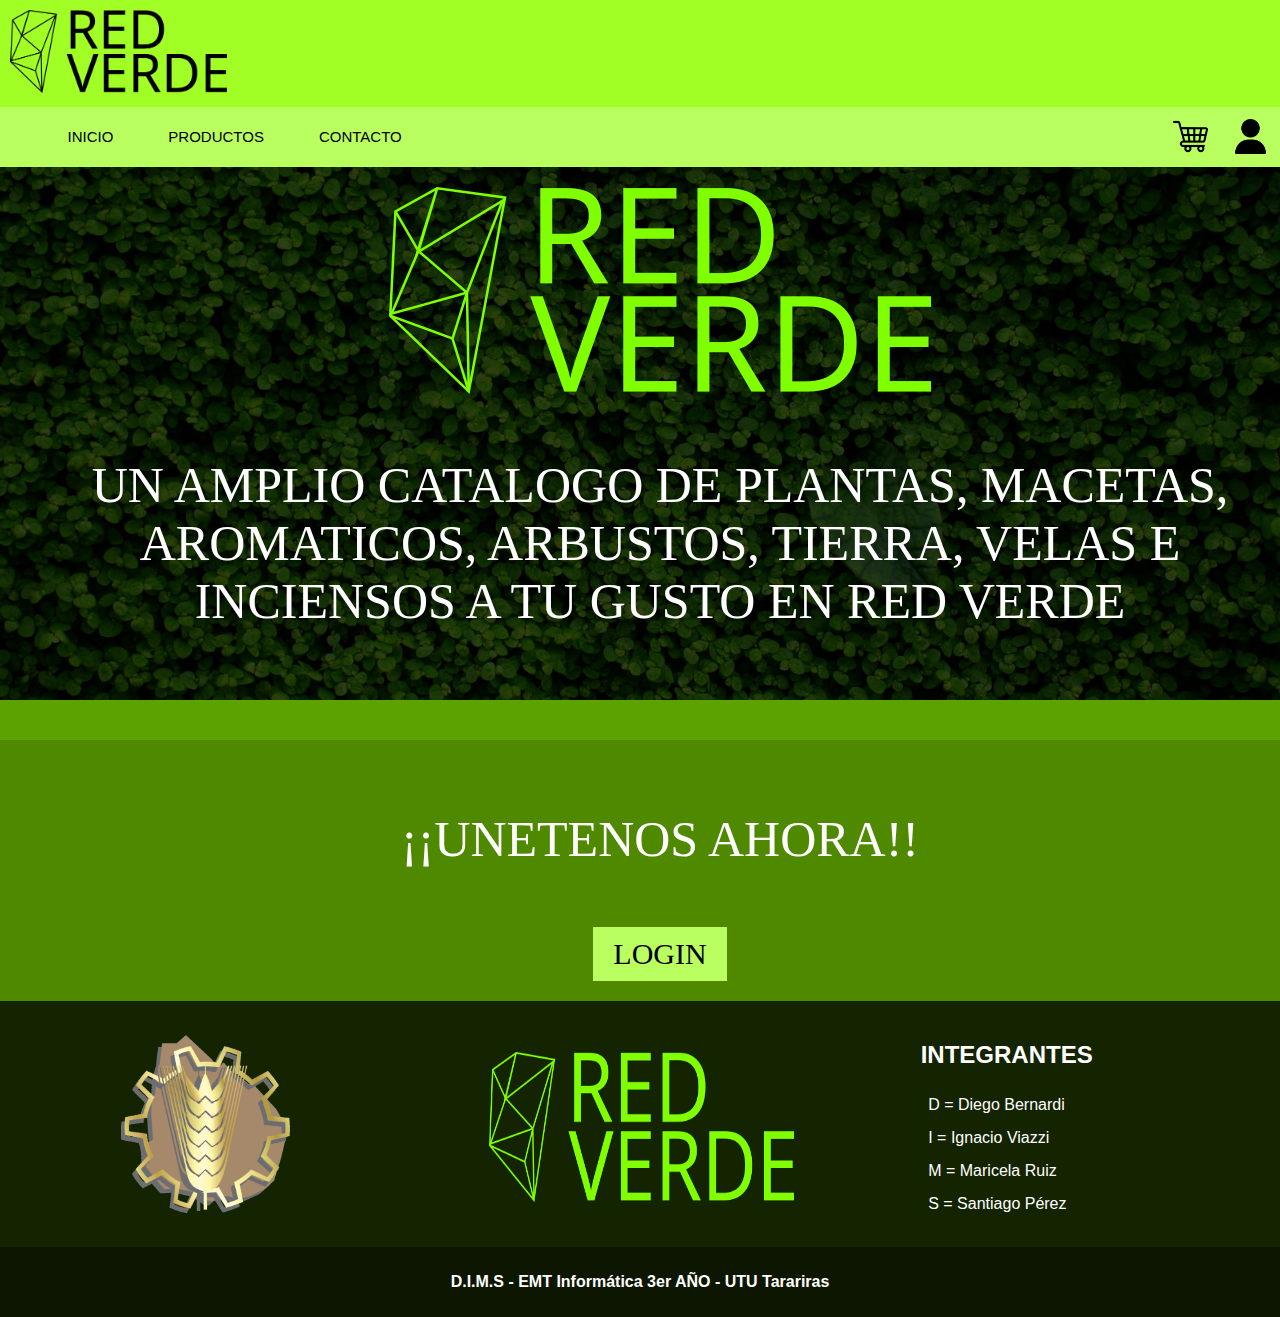
==== FrontEnd/Page/Cliente/PagInicial/index.html @ c006eb96 "." ====
<!DOCTYPE html>
<html lang="en">
<head>
    <meta charset="UTF-8">
    <meta name="viewport" content="width=device-width, initial-scale=1.0">
    <title>Inicio</title>
    <link rel="stylesheet" href="index.css">
    <script src="index.js" defer></script>
</head>

<body>

    <header>
        <div class="cabezeraSuperior">
            <a href="#">
                <a href="../PagInicial/index.html"><img src="../../../assets/Logo/RedVerde.png" alt="Red Verde" class="Logo-Cabeza"></a>
            </a>
        </div>
        <div class="cabezeraInferior">
            <ul class="menuNavegación">
                <li><a href="../PagInicial/index.html">INICIO</a></li>
                <li><a href="../Productos/Productos.html">PRODUCTOS</a></li>
                <li><a href="../Contacto/contacto.html">CONTACTO</a></li>
            </ul>

            <a class="carritoIcono" href="../../Cliente/Carrito/carrito.html" id="carritoUsuario"><img src="../../../assets/Iconos/CarroDeCompras.png"></a>
            <a class="usuarioIcono" href="../../Cliente/Usuario/usuario.html" id="usuario"><img src="../../../assets/Iconos/Usuario.png"></a>
        </div>
    </header>

    <main>
        <div class="cuerpoArriba">
            <img src="../../../assets/Logo/RedVerdeClaro.png" class="imgInicio">
            <p class="MensajeInicio">UN AMPLIO CATALOGO DE PLANTAS, MACETAS, AROMATICOS, ARBUSTOS, TIERRA, VELAS E INCIENSOS A TU GUSTO EN RED VERDE</p>
        </div>

        <div class="cuerpoMedio">

        </div>

        <div class="cuerpoAbajo">
            <p>¡¡UNETENOS AHORA!!</p>
            <a href="../Login/login.html" class="button">LOGIN</a>
        </div>
    </main>

    <footer class="pie-pagina">

        <div class="grupo-1">
            <div class="UTU">
                <img src="../../../assets/Logo/UTU.png" alt="Red Verde" class="Logo-Pie">
            </div>

            <div class="logoPie">
                <img src="../../../assets/Logo/RedVerdeClaro.png" alt="Red Verde" class="Logo-Pie">
            </div>

            <div class="nombreGrupo">
                <h2>INTEGRANTES</h2>
                    <p>D = Diego Bernardi</p>
                    <p>I = Ignacio Viazzi</p>
                    <p>M = Maricela Ruiz</p>
                    <p>S = Santiago Pérez</p>
            </div>
        </div>

        <div class="grupo-2">
            <p>D.I.M.S - EMT Informática 3er AÑO - UTU Tarariras</p>
        </div>
        
    </footer>

</body>
</html>
---- FrontEnd/Page/Cliente/PagInicial/index.css ----
body {
    font-family: sans-serif;
    margin: 0;
    background-color: rgb(13, 22, 0);
}

/*---------------------------------------------------------------------------------------------------------------------------*/

header{
    height: 20%;
    width: 100%;
}

.cabezeraSuperior {
    display: flex;
    min-height: 70px;
    background-color: rgb(161, 255, 37);
    justify-content: left;
    align-items: center;
    padding: 10px;
}

.cabezeraSuperior a{
    margin: 0px;
    padding: 0px;
}

.Logo-Cabeza {
    width: 40%;
}

/*---------------------------------------*/

.cabezeraInferior {
    display: flex;
    background-color: rgb(186, 255, 96);
    height: 60px;
}

.menuNavegación {
    display: flex;
    flex-direction: row;
    width: 100%;
    background: rgb(186, 255, 96);
    list-style: none;
}

.menuNavegación li {
    margin: 0px;
    padding: 5px;
}

.menuNavegación li a {
    text-decoration: none;
    color: black;
    padding: 22.5px;
    font-size: 15px;
}

.menuNavegación li a:hover {
    background: rgb(72, 127, 0);
    color: white;
}

.carritoIcono img{
    width: 35px;
    height: 35px;
    padding: 12.5px;
    transition: background-color 0.3s ease, color 0.3s ease;
}

.carritoIcono img:hover{
    background: rgb(72, 127, 0);
}

.usuarioIcono img{
    width: 35px;
    height: 35px;
    padding: 12.5px;
    transition: background-color 0.3s ease, color 0.3s ease;
}

.usuarioIcono img:hover{
    background: rgb(72, 127, 0);
}

/*---------------------------------------------------------------------------------------------------------------------------*/

main{
    height: 60%;
}

.cuerpoArriba {
    background: url('../../../assets/Fondo/FondoPlantas-Oscuro.jpg') no-repeat center center/cover;
    font-family: Impact;
    font-size: 50px;
    color: white;
}

.cuerpoMedio {
    background-color: rgb(92, 162, 0);
}

.button {
    display: inline-block;
    padding: 10px 20px;
    font-size: 30px;
    color: rgb(0, 0, 0);
    background-color: rgb(186, 255, 96);
    text-decoration: none;
    transition: background-color 0.3s ease;
    text-align: center;
}

.button:hover {
    background-color: rgb(24, 42, 0);
    color: white;
}

.cuerpoAbajo {
    background-color: rgb(78, 137, 0);
    font-family: Impact;
    font-size: 50px;
    color: white;
}

.cuerpoArriba, .cuerpoMedio, .cuerpoAbajo {
    width: 100%;
    max-width: 100%;
    padding: 20px;
    text-align: center;
}

/*---------------------------------------------------------------------------------------------------------------------------*/

.pie-pagina {
    display: flex;
    flex-direction: column;
    width: 100%;
    height: 10%;
    background-color: rgb(20, 35, 0);
}

/*---------------------------------------*/

.grupo-1{
    display: flex;
    flex-direction: row;
    justify-content: center;
    width: 100%;
    height: 75%;
    background-color: rgb(20, 35, 0);
}

/*----------------*/

.UTU{
    padding: 20px;
    display: flex;
    justify-content: center;
    padding-left: 5%;
    width: 25%;
    height: 100%;
}

.UTU img{
    margin: 5%;
    width: 60%;
}

/*----------------*/

.logoPie {
    padding: 20px;
    display: flex;
    justify-content: center;
    padding-top: 4%;
    width: 45%;
}

.logoPie img{
    width: 60%;
    height: 150px;
}

/*----------------*/

.nombreGrupo{
    display: flex;
    flex-direction: column;
    padding: 20px;
    padding-left: 5px;
    width: 30%;
    height: 100%;
    color: rgb(255, 255, 255);
}

.nombreGrupo p{
    margin: 7.5px;
}


/*---------------------------------------*/

.grupo-2{
    display: flex;
    flex-direction: row;
    justify-content: center;
    width: 100%;
    height: 25%;
    background-color: rgb(13, 22, 0);
    color: white;
    font-weight: bold;
}

.grupo-2 p{
    padding: 10px;
}
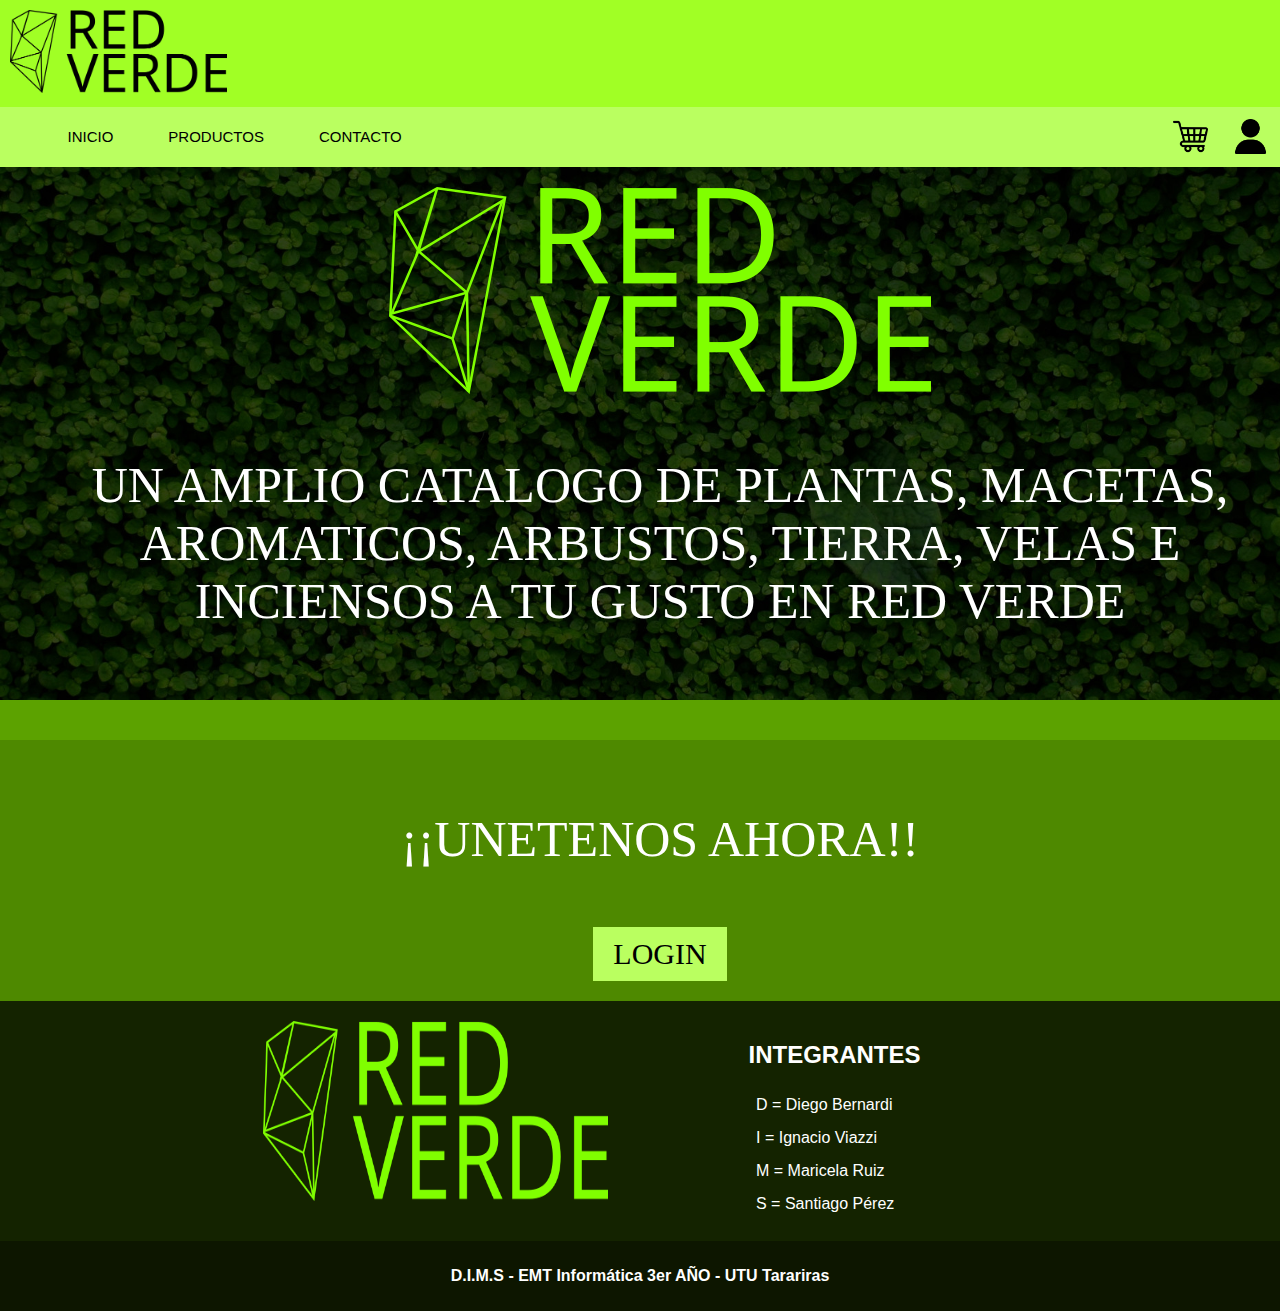
==== commit e3b4ea71: "." ====
--- a/FrontEnd/Page/Cliente/PagInicial/index.html
+++ b/FrontEnd/Page/Cliente/PagInicial/index.html
@@ -47,9 +47,6 @@
     <footer class="pie-pagina">
 
         <div class="grupo-1">
-            <div class="UTU">
-                <img src="../../../assets/Logo/UTU.png" alt="Red Verde" class="Logo-Pie">
-            </div>
 
             <div class="logoPie">
                 <img src="../../../assets/Logo/RedVerdeClaro.png" alt="Red Verde" class="Logo-Pie">
--- a/FrontEnd/Page/Cliente/PagInicial/index.css
+++ b/FrontEnd/Page/Cliente/PagInicial/index.css
@@ -154,33 +154,16 @@
 
 /*----------------*/
 
-.UTU{
-    padding: 20px;
-    display: flex;
-    justify-content: center;
-    padding-left: 5%;
-    width: 25%;
-    height: 100%;
-}
-
-.UTU img{
-    margin: 5%;
-    width: 60%;
-}
-
-/*----------------*/
-
 .logoPie {
     padding: 20px;
     display: flex;
     justify-content: center;
-    padding-top: 4%;
     width: 45%;
 }
 
 .logoPie img{
     width: 60%;
-    height: 150px;
+    height: 90%;
 }
 
 /*----------------*/
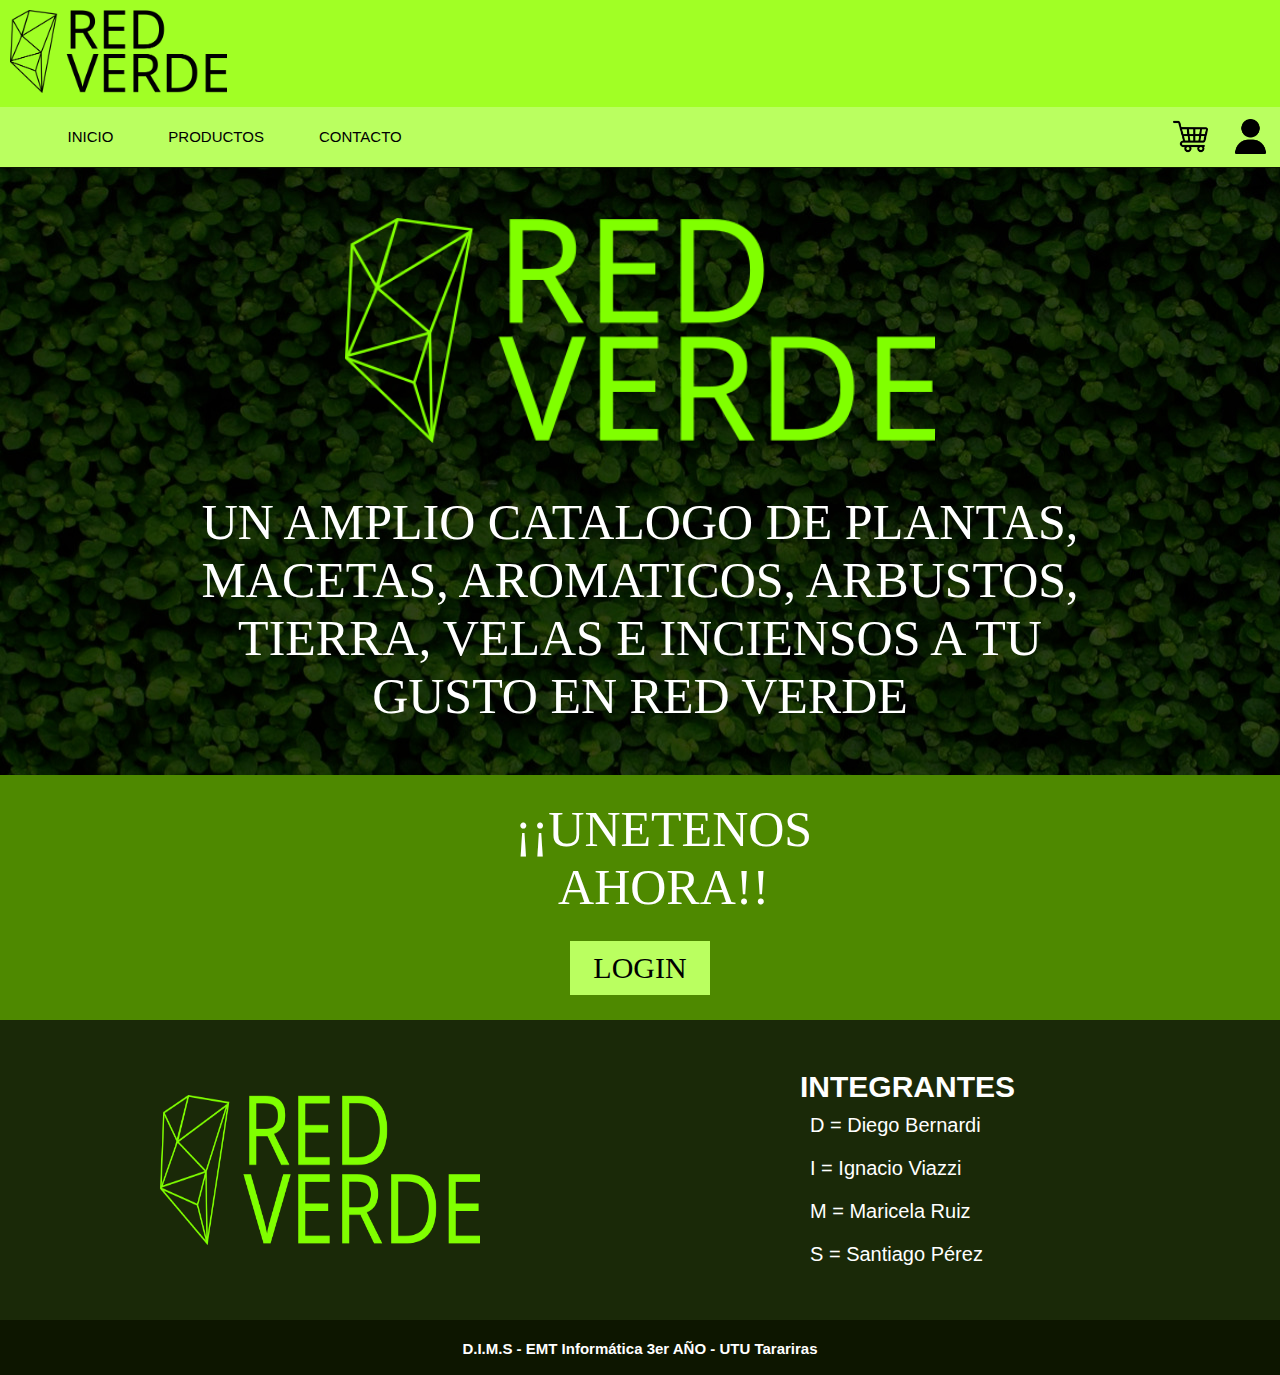
==== commit 6c192062: "." ====
--- a/FrontEnd/Page/Cliente/PagInicial/index.html
+++ b/FrontEnd/Page/Cliente/PagInicial/index.html
@@ -54,10 +54,10 @@
 
             <div class="nombreGrupo">
                 <h2>INTEGRANTES</h2>
-                    <p>D = Diego Bernardi</p>
-                    <p>I = Ignacio Viazzi</p>
-                    <p>M = Maricela Ruiz</p>
-                    <p>S = Santiago Pérez</p>
+                <p>D = Diego Bernardi</p>
+                <p>I = Ignacio Viazzi</p>
+                <p>M = Maricela Ruiz</p>
+                <p>S = Santiago Pérez</p>
             </div>
         </div>
 
--- a/FrontEnd/Page/Cliente/PagInicial/index.css
+++ b/FrontEnd/Page/Cliente/PagInicial/index.css
@@ -7,7 +7,7 @@
 /*---------------------------------------------------------------------------------------------------------------------------*/
 
 header{
-    height: 20%;
+    height: 168px;
     width: 100%;
 }
 
@@ -87,29 +87,81 @@
 /*---------------------------------------------------------------------------------------------------------------------------*/
 
 main{
-    height: 60%;
-}
+    text-align: center;
+    display: flex;
+    flex-direction: column;
+    align-items: center;
+    width: 100%;
+}
+
+/*---------------------------------------*/
 
 .cuerpoArriba {
-    background: url('../../../assets/Fondo/FondoPlantas-Oscuro.jpg') no-repeat center center/cover;
+    display: flex;
+    flex-direction: column;
+    align-items: center;
     font-family: Impact;
     font-size: 50px;
     color: white;
-}
-
-.cuerpoMedio {
+    padding: 50px;
+    background: url('../../../assets/Fondo/FondoPlantas-Oscuro.jpg');
+}
+
+.cuerpoArriba img{
+    width: 50%;
+    margin: 0px;
+    margin-bottom: 50px;
+    padding: 0px;
+}
+
+.cuerpoArriba p{
+    width: 80%;
+    margin: 0px;
+    padding: 0px;
+}
+
+/*---------------------------------------*/
+
+.cuerpoMedio{
+    padding: 0px;
+    width: 100%;
     background-color: rgb(92, 162, 0);
 }
 
+/*---------------------------------------*/
+
+.cuerpoAbajo {
+    display: flex;
+    flex-direction: column;
+    align-items: center;
+    padding: 0px;
+    width: 100%;
+    background-color: rgb(78, 137, 0);
+    font-family: Impact;
+    color: white;
+}
+
+.cuerpoAbajo p{
+    display: flex;
+    text-align: center;
+    font-size: 50px;
+    width: 250px;
+    padding: 0px;
+    margin: 25px;
+}
+
 .button {
-    display: inline-block;
+    display: flex;
+    justify-content: center;
+    width: 100px;
     padding: 10px 20px;
     font-size: 30px;
+    margin: 25px;
+    margin-top: 0px;
     color: rgb(0, 0, 0);
     background-color: rgb(186, 255, 96);
     text-decoration: none;
     transition: background-color 0.3s ease;
-    text-align: center;
 }
 
 .button:hover {
@@ -117,85 +169,83 @@
     color: white;
 }
 
-.cuerpoAbajo {
-    background-color: rgb(78, 137, 0);
-    font-family: Impact;
-    font-size: 50px;
-    color: white;
-}
-
-.cuerpoArriba, .cuerpoMedio, .cuerpoAbajo {
-    width: 100%;
-    max-width: 100%;
+/*---------------------------------------------------------------------------------------------------------------------------*/
+
+.pie-pagina {
+    display: flex;
+    flex-direction: column;
+    width: 100%;
+    height: 355px;
+    background-color: rgb(20, 35, 0);
+}
+
+/*---------------------------------------*/
+
+.grupo-1{
+    display: flex;
+    flex-direction: row;
+    justify-content: center;
+    width: 100%;
+    height: 355px;
+    padding: 0px;
+    margin: 0px;
+    background-color: rgb(26, 41, 8);
+}
+
+/*----------------*/
+
+.logoPie {
+    display: flex;
+    justify-content: center;
+    width: 25%;
+    height: 150px;
+    margin-top: 75px;
+    margin-right: 12.5%;
+}
+
+.logoPie img{
+    width: 100%;
+    height: 100%;
+}
+
+/*----------------*/
+
+.nombreGrupo{
+    display: flex;
+    flex-direction: column;
+    width: 25%;
+    height: 200px;
+    color: white;
+    font-size: 20px;
+    margin-top: 50px;
+    margin-left: 12.5%;
+}
+
+.nombreGrupo p{
+    margin: 10px;
+}
+
+.nombreGrupo h2{
+    margin: 0px;
+}
+
+/*---------------------------------------*/
+
+.grupo-2{
+    display: flex;
+    flex-direction: row;
+    justify-content: center;
+    width: 100%;
+    height: 55px;
+    padding: 0px;
+    margin: 0px;
+    background-color: rgb(13, 22, 0);
+}
+
+.grupo-2 p{
     padding: 20px;
-    text-align: center;
-}
-
-/*---------------------------------------------------------------------------------------------------------------------------*/
-
-.pie-pagina {
-    display: flex;
-    flex-direction: column;
-    width: 100%;
-    height: 10%;
-    background-color: rgb(20, 35, 0);
-}
-
-/*---------------------------------------*/
-
-.grupo-1{
-    display: flex;
-    flex-direction: row;
-    justify-content: center;
-    width: 100%;
-    height: 75%;
-    background-color: rgb(20, 35, 0);
-}
-
-/*----------------*/
-
-.logoPie {
-    padding: 20px;
-    display: flex;
-    justify-content: center;
-    width: 45%;
-}
-
-.logoPie img{
-    width: 60%;
-    height: 90%;
-}
-
-/*----------------*/
-
-.nombreGrupo{
-    display: flex;
-    flex-direction: column;
-    padding: 20px;
-    padding-left: 5px;
-    width: 30%;
-    height: 100%;
-    color: rgb(255, 255, 255);
-}
-
-.nombreGrupo p{
-    margin: 7.5px;
-}
-
-
-/*---------------------------------------*/
-
-.grupo-2{
-    display: flex;
-    flex-direction: row;
-    justify-content: center;
-    width: 100%;
-    height: 25%;
-    background-color: rgb(13, 22, 0);
-    color: white;
+    margin: 0px;
+    font-size: 15px;
     font-weight: bold;
-}
-
-.grupo-2 p{
-    padding: 10px;
+    color: white;
 }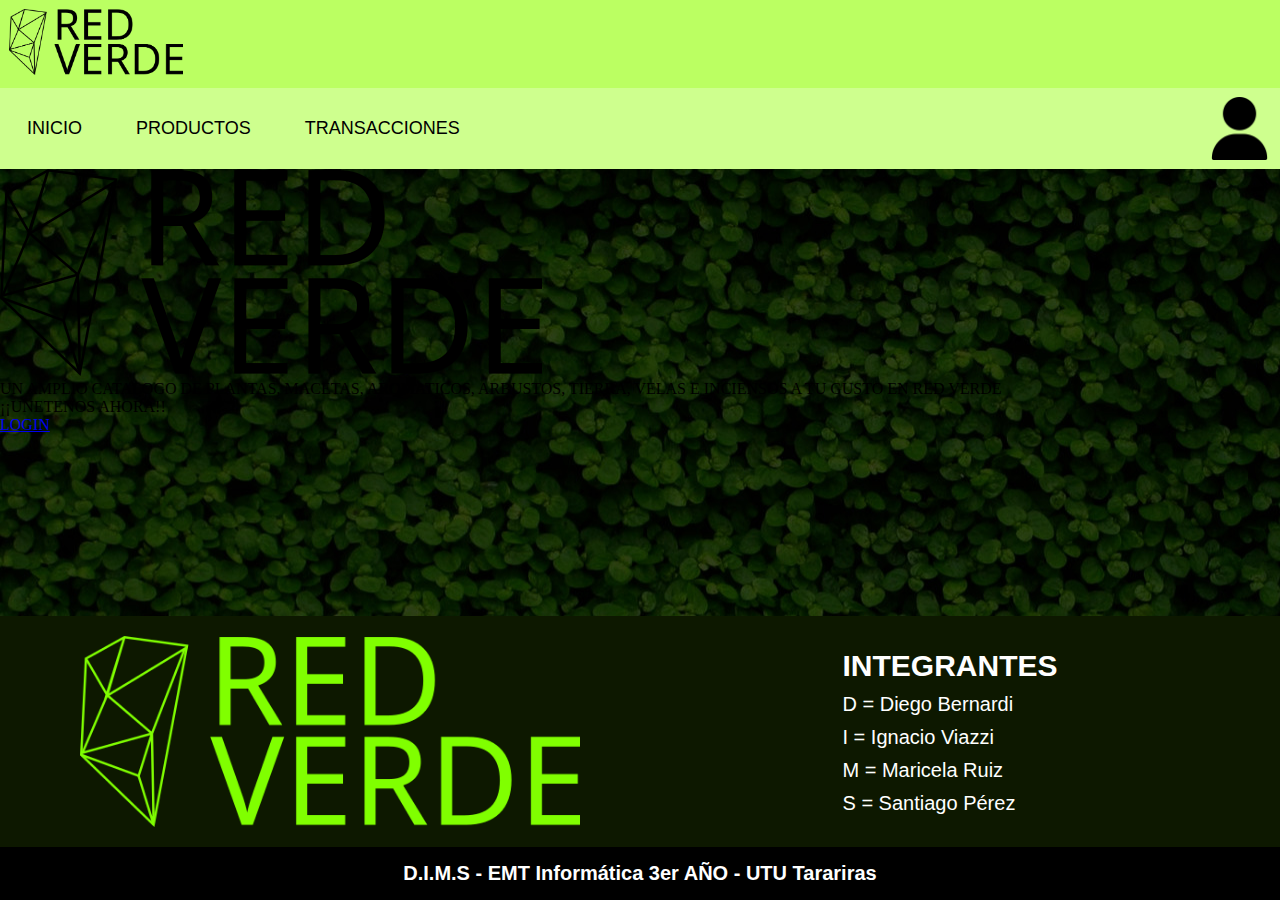
==== commit ea386761: "." ====
--- a/FrontEnd/Page/Cliente/PagInicial/index.html
+++ b/FrontEnd/Page/Cliente/PagInicial/index.html
@@ -8,30 +8,33 @@
     <script src="index.js" defer></script>
 </head>
 
+<!-- llllllllllllllllllllllllllllllllllllllllllllllllllllllllllllllllllllllllllllllllllllllllllllllllllllllllllllllllllllllllllllll -->
+
 <body>
+    <header>
+        <div class="cabezaArriba">
+            <a href="../../ADMIN/Inicio/inicioADMIN.html"><img src="../../../assets/Logo/RedVerde.png" alt="LogoRedVerdeOscuro" class="Logo-Cabeza"></a>
+        </div>
 
-    <header>
-        <div class="cabezeraSuperior">
-            <a href="#">
-                <a href="../PagInicial/index.html"><img src="../../../assets/Logo/RedVerde.png" alt="Red Verde" class="Logo-Cabeza"></a>
-            </a>
-        </div>
-        <div class="cabezeraInferior">
-            <ul class="menuNavegación">
-                <li><a href="../PagInicial/index.html">INICIO</a></li>
+        <nav class="cabezaAbajo">
+            <ul class="menuIzquierda">
+                <li><a href="../Inicio/inicioADMIN.html">INICIO</a></li>
                 <li><a href="../Productos/Productos.html">PRODUCTOS</a></li>
-                <li><a href="../Contacto/contacto.html">CONTACTO</a></li>
+                <li><a href="../Transacciones/transacciones.html">TRANSACCIONES</a></li>
             </ul>
 
-            <a class="carritoIcono" href="../../Cliente/Carrito/carrito.html" id="carritoUsuario"><img src="../../../assets/Iconos/CarroDeCompras.png"></a>
-            <a class="usuarioIcono" href="../../Cliente/Usuario/usuario.html" id="usuario"><img src="../../../assets/Iconos/Usuario.png"></a>
-        </div>
+            <ul class="menuDerecha">
+                <li><a href="../../Cliente/Login/login.html"><img src="../../../assets/Iconos/Usuario.png"></a></li>
+            </ul>
+        </nav>
     </header>
+
+    <!-- llllllllllllllllllllllllllllllllllllllllllllllllllllllllllllllllllllllllllllllllllllllllllllllllllllllllllllllllllllllllll -->
 
     <main>
         <div class="cuerpoArriba">
-            <img src="../../../assets/Logo/RedVerdeClaro.png" class="imgInicio">
-            <p class="MensajeInicio">UN AMPLIO CATALOGO DE PLANTAS, MACETAS, AROMATICOS, ARBUSTOS, TIERRA, VELAS E INCIENSOS A TU GUSTO EN RED VERDE</p>
+            <img src="../../../assets/Logo/RedVerde.png" alt="LogoRedVerdeOscuro">
+            <p>UN AMPLIO CATALOGO DE PLANTAS, MACETAS, AROMATICOS, ARBUSTOS, TIERRA, VELAS E INCIENSOS A TU GUSTO EN RED VERDE</p>
         </div>
 
         <div class="cuerpoMedio">
@@ -44,28 +47,28 @@
         </div>
     </main>
 
-    <footer class="pie-pagina">
+    <!-- llllllllllllllllllllllllllllllllllllllllllllllllllllllllllllllllllllllllllllllllllllllllllllllllllllllllllllllllllllllllll -->
 
-        <div class="grupo-1">
-
-            <div class="logoPie">
-                <img src="../../../assets/Logo/RedVerdeClaro.png" alt="Red Verde" class="Logo-Pie">
+    <footer>
+        <div class="pieArriba">
+            <div class="pieArribaIzquierda">
+                <img src="../../../assets/Logo/RedVerdeClaro.png" alt="LogoRedVerdeClaro">
             </div>
-
-            <div class="nombreGrupo">
-                <h2>INTEGRANTES</h2>
-                <p>D = Diego Bernardi</p>
-                <p>I = Ignacio Viazzi</p>
-                <p>M = Maricela Ruiz</p>
-                <p>S = Santiago Pérez</p>
+            
+            <div class="pieArribaDerecha">
+                <div class="grupo">
+                    <h2>INTEGRANTES</h2>
+                    <p>D = Diego Bernardi</p>
+                    <p>I = Ignacio Viazzi</p>
+                    <p>M = Maricela Ruiz</p>
+                    <p>S = Santiago Pérez</p>
+                </div>
             </div>
         </div>
 
-        <div class="grupo-2">
+        <div class="pieAbajo">
             <p>D.I.M.S - EMT Informática 3er AÑO - UTU Tarariras</p>
         </div>
-        
     </footer>
-
 </body>
 </html>--- a/FrontEnd/Page/Cliente/PagInicial/index.css
+++ b/FrontEnd/Page/Cliente/PagInicial/index.css
@@ -1,251 +1,298 @@
 body {
-    font-family: sans-serif;
+    display: flex;
+    flex-direction: column;
+    height: 100vh;
+    width: 100%;
+}
+
+* {
+    box-sizing: border-box;
     margin: 0;
-    background-color: rgb(13, 22, 0);
-}
-
-/*---------------------------------------------------------------------------------------------------------------------------*/
+    padding: 0;
+}
+
+/*==============================CABEZA==============================*/
 
 header{
-    height: 168px;
-    width: 100%;
-}
-
-.cabezeraSuperior {
-    display: flex;
-    min-height: 70px;
-    background-color: rgb(161, 255, 37);
-    justify-content: left;
-    align-items: center;
-    padding: 10px;
-}
-
-.cabezeraSuperior a{
-    margin: 0px;
-    padding: 0px;
-}
-
-.Logo-Cabeza {
-    width: 40%;
-}
-
-/*---------------------------------------*/
-
-.cabezeraInferior {
-    display: flex;
-    background-color: rgb(186, 255, 96);
-    height: 60px;
-}
-
-.menuNavegación {
+    display: flex;
+    flex-direction: column;
+}
+
+/*----------------------------------------------*/
+
+.cabezaArriba{
+    background-color: rgb(187, 255, 98);
+}
+
+.cabezaArriba img{
+    width: 100%;
+}
+
+.cabezaArriba a {
+    display: block;
+    width: fit-content;
+    height: fit-content;
+    width: 15%;
+    padding: 1vh;
+}
+
+/*----------------------------------------------*/
+
+.cabezaAbajo{
     display: flex;
     flex-direction: row;
-    width: 100%;
-    background: rgb(186, 255, 96);
+    background-color: rgb(206, 255, 142);
+    justify-content: space-between;
+}
+
+/*>>>>>>>>>>>>>>>>>>>>*/
+
+.menuIzquierda{
+    display: flex;
     list-style: none;
-}
-
-.menuNavegación li {
-    margin: 0px;
-    padding: 5px;
-}
-
-.menuNavegación li a {
+    margin: 0px;
+    padding: 0px;
+}
+
+li a {
+    display: flex;
+    align-items: center;
+    justify-content: center;
+    padding: 3vh;
+    height: 100%;
+    width: 100%;
+    margin: 0px;
+    color: black;
+    font-size: 2vh;
+    font-family: Arial;
     text-decoration: none;
-    color: black;
-    padding: 22.5px;
-    font-size: 15px;
-}
-
-.menuNavegación li a:hover {
-    background: rgb(72, 127, 0);
+}
+
+li a:hover {
+    background-color: rgb(95, 118, 66);
     color: white;
 }
 
-.carritoIcono img{
-    width: 35px;
-    height: 35px;
-    padding: 12.5px;
-    transition: background-color 0.3s ease, color 0.3s ease;
-}
-
-.carritoIcono img:hover{
-    background: rgb(72, 127, 0);
-}
-
-.usuarioIcono img{
-    width: 35px;
-    height: 35px;
-    padding: 12.5px;
-    transition: background-color 0.3s ease, color 0.3s ease;
-}
-
-.usuarioIcono img:hover{
-    background: rgb(72, 127, 0);
-}
-
-/*---------------------------------------------------------------------------------------------------------------------------*/
+/*>>>>>>>>>>>>>>>>>>>>*/
+
+.menuDerecha{
+    display: flex;
+    align-items: center;
+    justify-content: center;
+    list-style: none;
+    margin: 0px;
+    padding: 0px;
+    height: 100%;
+}
+
+.menuDerecha li {
+    height: 100%;
+    width: 100%;
+    margin: 0px;
+    padding: 0px;
+}
+
+.menuDerecha a {
+    display: flex;
+    align-items: center;
+    justify-content: center;
+    padding: 1vh;
+    margin: 0px;
+    height: 100%;
+    width: 100%;
+}
+
+.menuDerecha img {
+    height: 7vh;
+    width: 7vh;
+    margin: 0;
+    padding: 0;
+}
+
+/*==============================CUERPO==============================*/
 
 main{
+    background: url(../../../assets/Fondo/FondoPlantas-Oscuro.jpg);
+    height: 100%;
+}
+
+.cuerpo{
+    display: flex;
+    background-color: rgba(255, 255, 255, 0.75);
+    flex-direction: column;
+    align-items: center;
+    justify-content: center;
+    justify-items: center;
+    color: rgb(0, 0, 0);
+    padding: 50px;
+    width: 100%;
+    height: 100%;
     text-align: center;
-    display: flex;
-    flex-direction: column;
-    align-items: center;
-    width: 100%;
-}
-
-/*---------------------------------------*/
-
-.cuerpoArriba {
-    display: flex;
-    flex-direction: column;
-    align-items: center;
-    font-family: Impact;
+}
+
+.cuerpo h1{
+    text-align: center;
+    font-family: arial;
     font-size: 50px;
+    font-weight: bold;
+    padding-top: 20px;
+    margin: 10px;
+}
+
+.cuerpo p{
+    text-align: center;
+    font-family: arial;
+    font-size: 40px;
+    padding: 0px;
+    margin: 0px;
+}
+
+.cuerpo img{
+    width: 50%;
+    padding-bottom: 25px;
+}
+
+/*==============================PIE==============================*/
+
+footer {
+    display: flex;
+    flex-direction: column;
+    width: 100%;
+}
+
+/*----------------------------------------------*/
+
+.pieArriba{
+    display: flex;
+    flex-direction: row;
+    background-color: rgb(13, 24, 0);
+    padding: 20px;
+}
+
+.pieArribaIzquierda{
+    display: flex;
+    flex-direction: column;
+    align-items: center;
+    justify-content: center;
+    width: 50%;
+}
+
+.pieArribaIzquierda img{
+    width: 500px;
+}
+
+/*>>>>>>>>>>>>>>>>>>>>>>>>>*/
+
+.pieArribaDerecha{
+    display: flex;
+    flex-direction: column;
+    align-items: center;
+    justify-content: center;
+    width: 50%;
+}
+
+.grupo{
+    display: flex;
+    flex-direction: column;
     color: white;
-    padding: 50px;
-    background: url('../../../assets/Fondo/FondoPlantas-Oscuro.jpg');
-}
-
-.cuerpoArriba img{
-    width: 50%;
-    margin: 0px;
-    margin-bottom: 50px;
-    padding: 0px;
-}
-
-.cuerpoArriba p{
-    width: 80%;
-    margin: 0px;
-    padding: 0px;
-}
-
-/*---------------------------------------*/
-
-.cuerpoMedio{
-    padding: 0px;
-    width: 100%;
-    background-color: rgb(92, 162, 0);
-}
-
-/*---------------------------------------*/
-
-.cuerpoAbajo {
-    display: flex;
-    flex-direction: column;
-    align-items: center;
-    padding: 0px;
-    width: 100%;
-    background-color: rgb(78, 137, 0);
-    font-family: Impact;
-    color: white;
-}
-
-.cuerpoAbajo p{
-    display: flex;
-    text-align: center;
-    font-size: 50px;
-    width: 250px;
-    padding: 0px;
-    margin: 25px;
-}
-
-.button {
-    display: flex;
-    justify-content: center;
-    width: 100px;
-    padding: 10px 20px;
+    font-family: arial;
+}
+
+.grupo h2{
     font-size: 30px;
-    margin: 25px;
-    margin-top: 0px;
-    color: rgb(0, 0, 0);
-    background-color: rgb(186, 255, 96);
-    text-decoration: none;
-    transition: background-color 0.3s ease;
-}
-
-.button:hover {
-    background-color: rgb(24, 42, 0);
-    color: white;
-}
-
-/*---------------------------------------------------------------------------------------------------------------------------*/
-
-.pie-pagina {
-    display: flex;
-    flex-direction: column;
-    width: 100%;
-    height: 355px;
-    background-color: rgb(20, 35, 0);
-}
-
-/*---------------------------------------*/
-
-.grupo-1{
-    display: flex;
-    flex-direction: row;
-    justify-content: center;
-    width: 100%;
-    height: 355px;
-    padding: 0px;
-    margin: 0px;
-    background-color: rgb(26, 41, 8);
-}
-
-/*----------------*/
-
-.logoPie {
-    display: flex;
-    justify-content: center;
-    width: 25%;
-    height: 150px;
-    margin-top: 75px;
-    margin-right: 12.5%;
-}
-
-.logoPie img{
-    width: 100%;
-    height: 100%;
-}
-
-/*----------------*/
-
-.nombreGrupo{
-    display: flex;
-    flex-direction: column;
-    width: 25%;
-    height: 200px;
-    color: white;
+    margin: 5px;
+}
+
+.grupo p{
     font-size: 20px;
-    margin-top: 50px;
-    margin-left: 12.5%;
-}
-
-.nombreGrupo p{
-    margin: 10px;
-}
-
-.nombreGrupo h2{
-    margin: 0px;
-}
-
-/*---------------------------------------*/
-
-.grupo-2{
-    display: flex;
-    flex-direction: row;
-    justify-content: center;
-    width: 100%;
-    height: 55px;
-    padding: 0px;
-    margin: 0px;
-    background-color: rgb(13, 22, 0);
-}
-
-.grupo-2 p{
-    padding: 20px;
-    margin: 0px;
-    font-size: 15px;
+    margin: 5px;
+}
+
+/*----------------------------------------------*/
+
+.pieAbajo{
+    display: flex;
+    justify-content: center;
+    background-color: rgb(0, 0, 0);
+    color: rgb(255, 255, 255);
+    font-family: arial;
     font-weight: bold;
-    color: white;
+    font-size: 20px;
+    padding: 0px;
+}
+
+.pieAbajo p{
+    margin: 15px;
+}
+
+/**************************************************************************************************************************************/
+/**************************************************************************************************************************************/
+/**************************************************************************************************************************************/
+
+/*===============================*/
+
+@media (max-width: 1000px){
+    
+    /*==========CABEZA==========*/
+
+    .cabezaArriba a {
+        width: 30%
+    }
+    
+    li a {
+        padding: 1vh;
+        font-size: 1.5vh;
+    }
+    
+    .menuDerecha a {
+        padding: 1vh;
+    }
+    
+    .menuDerecha img {
+        height: 3vh;
+        width: 3vh;
+    }
+    
+    /*===========PIE===========*/
+    
+    .pieArribaIzquierda img{
+        width: 100%;
+    }
+    
+    .grupo h2{
+        font-size: 20px;
+    }
+    
+    .grupo p{
+        font-size: 15px;
+    }
+    
+    .pieAbajo{
+        font-size: 10px;
+    }
+    
+    .pieAbajo p{
+        margin: 15px;
+    }
+    
+    /*lllllllllllllllllllllllllllllllllllllllllllll*/
+
+    /*===========CUERPO===========*/
+
+    .cuerpo{
+        padding: 5px;
+    }
+    
+    .cuerpo h1{
+        font-size: 25px;
+        padding: 0px;
+    }
+    
+    .cuerpo p{
+        font-size: 15px;
+    }
+
+    .cuerpo img{
+        width: 75%;
+    }
 }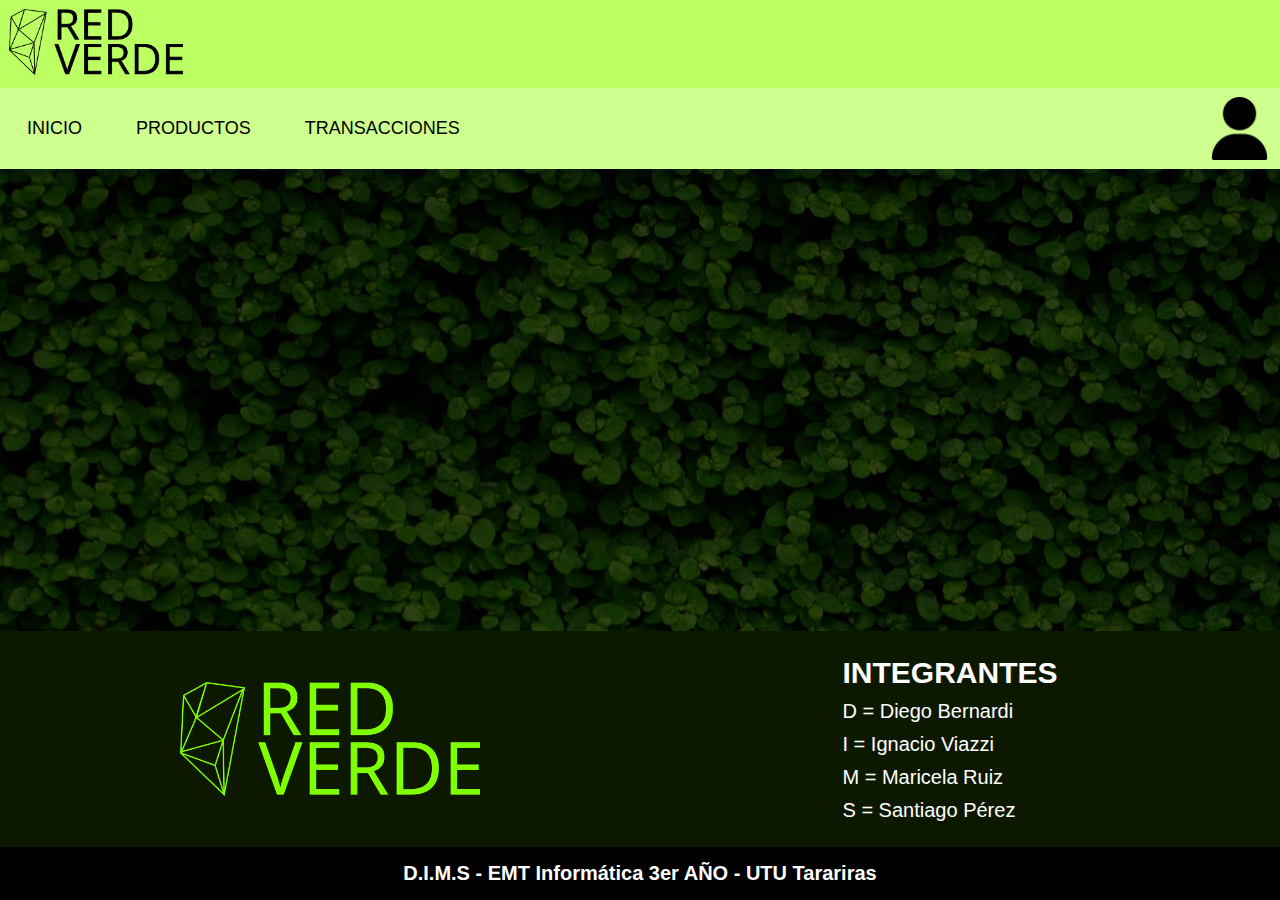
==== commit a1f11c6a: "." ====
--- a/FrontEnd/Page/Cliente/PagInicial/index.html
+++ b/FrontEnd/Page/Cliente/PagInicial/index.html
@@ -32,19 +32,7 @@
     <!-- llllllllllllllllllllllllllllllllllllllllllllllllllllllllllllllllllllllllllllllllllllllllllllllllllllllllllllllllllllllllll -->
 
     <main>
-        <div class="cuerpoArriba">
-            <img src="../../../assets/Logo/RedVerde.png" alt="LogoRedVerdeOscuro">
-            <p>UN AMPLIO CATALOGO DE PLANTAS, MACETAS, AROMATICOS, ARBUSTOS, TIERRA, VELAS E INCIENSOS A TU GUSTO EN RED VERDE</p>
-        </div>
-
-        <div class="cuerpoMedio">
-
-        </div>
-
-        <div class="cuerpoAbajo">
-            <p>¡¡UNETENOS AHORA!!</p>
-            <a href="../Login/login.html" class="button">LOGIN</a>
-        </div>
+        
     </main>
 
     <!-- llllllllllllllllllllllllllllllllllllllllllllllllllllllllllllllllllllllllllllllllllllllllllllllllllllllllllllllllllllllllll -->
--- a/FrontEnd/Page/Cliente/PagInicial/index.css
+++ b/FrontEnd/Page/Cliente/PagInicial/index.css
@@ -160,7 +160,7 @@
     width: 100%;
 }
 
-/*----------------------------------------------*/
+/*------------- PIE ARRIBA -------------*/
 
 .pieArriba{
     display: flex;
@@ -169,6 +169,8 @@
     padding: 20px;
 }
 
+/* >>> PIE ARRIBA IZQUIERDA <<<*/
+
 .pieArribaIzquierda{
     display: flex;
     flex-direction: column;
@@ -178,10 +180,10 @@
 }
 
 .pieArribaIzquierda img{
-    width: 500px;
-}
-
-/*>>>>>>>>>>>>>>>>>>>>>>>>>*/
+    width: 300px;
+}
+
+/* >>> PIE ARRIBA DERECHA <<<*/
 
 .pieArribaDerecha{
     display: flex;
@@ -208,7 +210,7 @@
     margin: 5px;
 }
 
-/*----------------------------------------------*/
+/*------------- PIE ABAJO -------------*/
 
 .pieAbajo{
     display: flex;
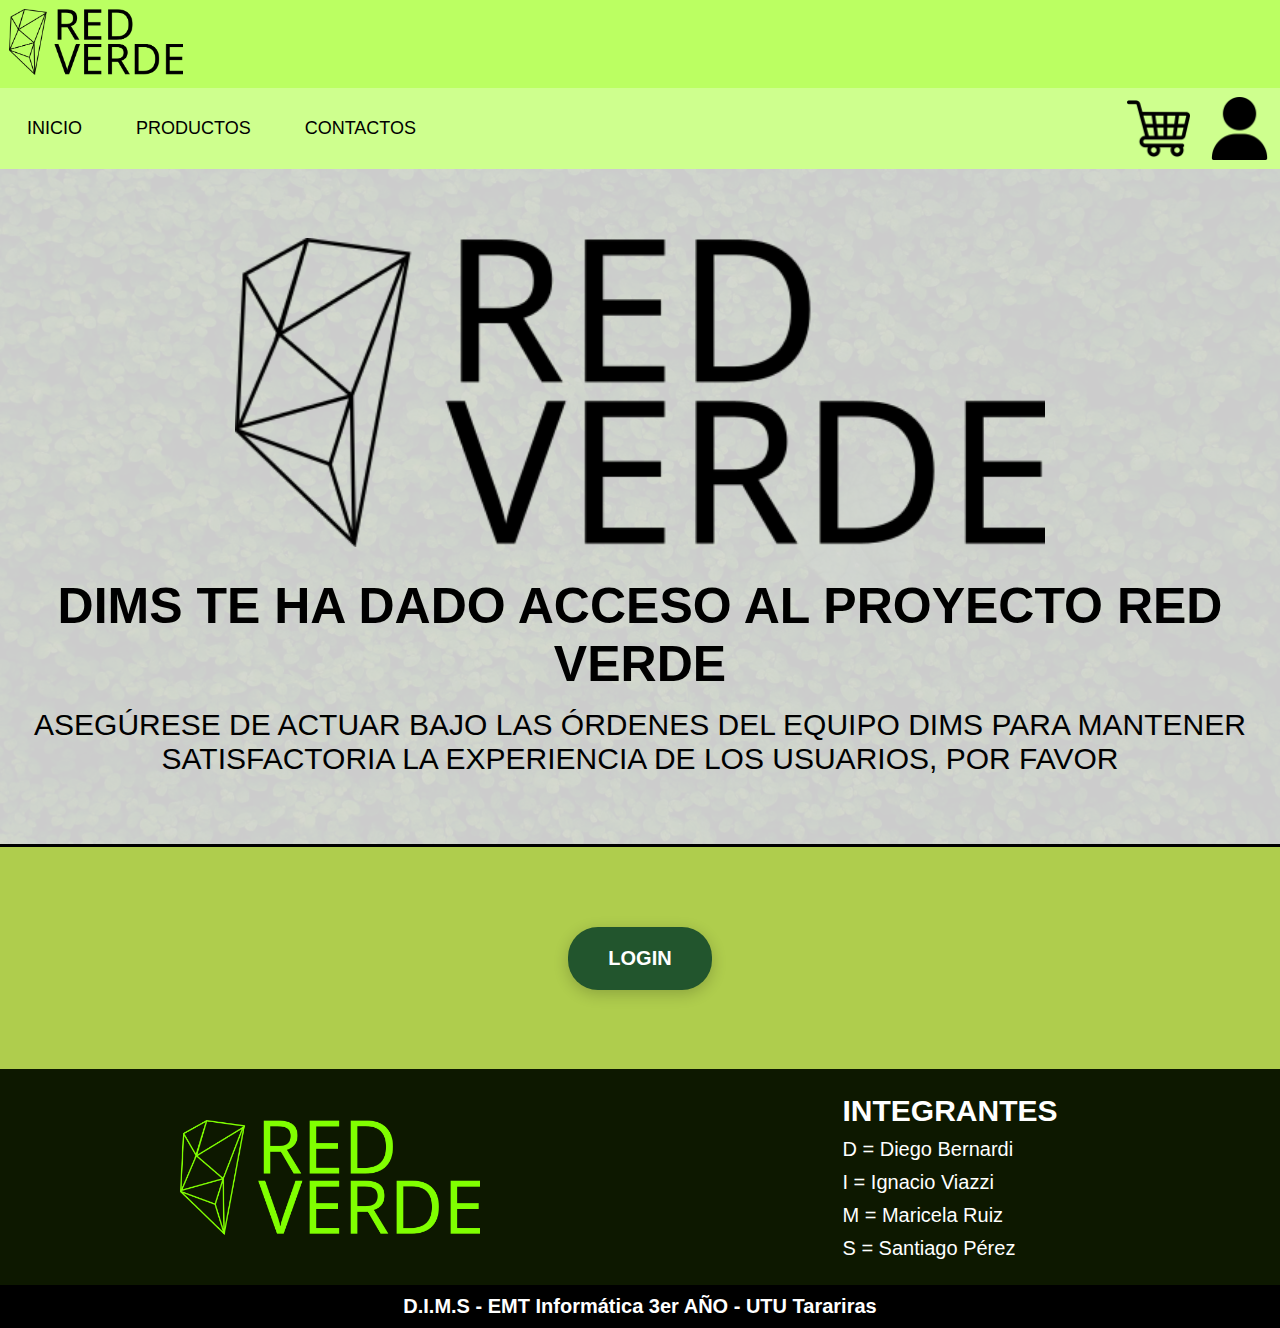
==== commit 600132f2: "." ====
--- a/FrontEnd/Page/Cliente/PagInicial/index.html
+++ b/FrontEnd/Page/Cliente/PagInicial/index.html
@@ -1,62 +1,73 @@
-<!DOCTYPE html>
-<html lang="en">
-<head>
-    <meta charset="UTF-8">
-    <meta name="viewport" content="width=device-width, initial-scale=1.0">
-    <title>Inicio</title>
-    <link rel="stylesheet" href="index.css">
-    <script src="index.js" defer></script>
-</head>
-
-<!-- llllllllllllllllllllllllllllllllllllllllllllllllllllllllllllllllllllllllllllllllllllllllllllllllllllllllllllllllllllllllllllll -->
-
-<body>
-    <header>
-        <div class="cabezaArriba">
-            <a href="../../ADMIN/Inicio/inicioADMIN.html"><img src="../../../assets/Logo/RedVerde.png" alt="LogoRedVerdeOscuro" class="Logo-Cabeza"></a>
-        </div>
-
-        <nav class="cabezaAbajo">
-            <ul class="menuIzquierda">
-                <li><a href="../Inicio/inicioADMIN.html">INICIO</a></li>
-                <li><a href="../Productos/Productos.html">PRODUCTOS</a></li>
-                <li><a href="../Transacciones/transacciones.html">TRANSACCIONES</a></li>
-            </ul>
-
-            <ul class="menuDerecha">
-                <li><a href="../../Cliente/Login/login.html"><img src="../../../assets/Iconos/Usuario.png"></a></li>
-            </ul>
-        </nav>
-    </header>
-
-    <!-- llllllllllllllllllllllllllllllllllllllllllllllllllllllllllllllllllllllllllllllllllllllllllllllllllllllllllllllllllllllllll -->
-
-    <main>
-        
-    </main>
-
-    <!-- llllllllllllllllllllllllllllllllllllllllllllllllllllllllllllllllllllllllllllllllllllllllllllllllllllllllllllllllllllllllll -->
-
-    <footer>
-        <div class="pieArriba">
-            <div class="pieArribaIzquierda">
-                <img src="../../../assets/Logo/RedVerdeClaro.png" alt="LogoRedVerdeClaro">
-            </div>
-            
-            <div class="pieArribaDerecha">
-                <div class="grupo">
-                    <h2>INTEGRANTES</h2>
-                    <p>D = Diego Bernardi</p>
-                    <p>I = Ignacio Viazzi</p>
-                    <p>M = Maricela Ruiz</p>
-                    <p>S = Santiago Pérez</p>
-                </div>
-            </div>
-        </div>
-
-        <div class="pieAbajo">
-            <p>D.I.M.S - EMT Informática 3er AÑO - UTU Tarariras</p>
-        </div>
-    </footer>
-</body>
+<!DOCTYPE html>
+<html lang="en">
+<head>
+    <meta charset="UTF-8">
+    <meta name="viewport" content="width=device-width, initial-scale=1.0">
+    <title>Inicio</title>
+    <link rel="stylesheet" href="index.css">
+    <script src="index.js" defer></script>
+</head>
+
+<body>
+    <!-- ||||||||||||||||||||||||||||||||||||||||||||||| > > > Encabezado < < < ||||||||||||||||||||||||||||||||||||||||||||||| -->
+    <header>
+        <div class="cabezaArriba">
+            <a href="../PagInicial/index.html"><img src="../../../assets/Logo/RedVerde.png" alt="LogoRedVerdeOscuro" class="Logo-Cabeza"></a>
+        </div>
+
+        <nav class="cabezaAbajo">
+            <ul class="menuIzquierda">
+                <li><a href="../PagInicial/index.html">INICIO</a></li>
+                <li><a href="../Productos/Productos.html">PRODUCTOS</a></li>
+                <li><a href="../Contacto/contacto.html">CONTACTOS</a></li>
+            </ul>
+
+            <ul class="menuDerecha">
+                <li><a href="../../Cliente/Carrito/carrito.html"><img src="../../../assets/Iconos/CarroDeCompras.png"></a></li>
+                <li><a href="../../Cliente/Usuario/usuario.html"><img src="../../../assets/Iconos/Usuario.png"></a></li>
+            </ul>
+        </nav>
+    </header>
+
+    <!-- ||||||||||||||||||||||||||||||||||||||||||||||| > > > Cuerpo < < < ||||||||||||||||||||||||||||||||||||||||||||||| -->
+
+    <main>
+        <div class="cuerpoArriba">
+            <img src="../../../assets/Logo/RedVerde.png" alt="LogoRedVerdeOscuro">
+            <h1>DIMS TE HA DADO ACCESO AL PROYECTO RED VERDE</h1>
+            <p>
+                ASEGÚRESE DE ACTUAR BAJO LAS ÓRDENES DEL EQUIPO DIMS 
+                PARA MANTENER SATISFACTORIA LA EXPERIENCIA DE LOS USUARIOS, POR FAVOR
+            </p>
+        </div>
+
+        <div class="cuerpoAbajo">
+            <a href="../Login/login.html">LOGIN</a>
+        </div>
+    </main>
+
+    <!-- llllllllllllllllllllllllllllllllllllllllllll > > > PIE < < < llllllllllllllllllllllllllllllllllllllllllll -->
+
+    <footer>
+        <div class="pieArriba">
+            <div class="pieArribaIzquierda">
+                <img src="../../../assets/Logo/RedVerdeClaro.png" alt="LogoRedVerdeClaro">
+            </div>
+            
+            <div class="pieArribaDerecha">
+                <div class="grupo">
+                    <h2>INTEGRANTES</h2>
+                    <p>D = Diego Bernardi</p>
+                    <p>I = Ignacio Viazzi</p>
+                    <p>M = Maricela Ruiz</p>
+                    <p>S = Santiago Pérez</p>
+                </div>
+            </div>
+        </div>
+
+        <div class="pieAbajo">
+            <p>D.I.M.S - EMT Informática 3er AÑO - UTU Tarariras</p>
+        </div>
+    </footer>
+</body>
 </html>--- a/FrontEnd/Page/Cliente/PagInicial/index.css
+++ b/FrontEnd/Page/Cliente/PagInicial/index.css
@@ -1,300 +1,257 @@
-body {
-    display: flex;
-    flex-direction: column;
-    height: 100vh;
-    width: 100%;
-}
-
-* {
-    box-sizing: border-box;
-    margin: 0;
-    padding: 0;
-}
-
-/*==============================CABEZA==============================*/
-
-header{
-    display: flex;
-    flex-direction: column;
-}
-
-/*----------------------------------------------*/
-
-.cabezaArriba{
-    background-color: rgb(187, 255, 98);
-}
-
-.cabezaArriba img{
-    width: 100%;
-}
-
-.cabezaArriba a {
-    display: block;
-    width: fit-content;
-    height: fit-content;
-    width: 15%;
-    padding: 1vh;
-}
-
-/*----------------------------------------------*/
-
-.cabezaAbajo{
-    display: flex;
-    flex-direction: row;
-    background-color: rgb(206, 255, 142);
-    justify-content: space-between;
-}
-
-/*>>>>>>>>>>>>>>>>>>>>*/
-
-.menuIzquierda{
-    display: flex;
-    list-style: none;
-    margin: 0px;
-    padding: 0px;
-}
-
-li a {
-    display: flex;
-    align-items: center;
-    justify-content: center;
-    padding: 3vh;
-    height: 100%;
-    width: 100%;
-    margin: 0px;
-    color: black;
-    font-size: 2vh;
-    font-family: Arial;
-    text-decoration: none;
-}
-
-li a:hover {
-    background-color: rgb(95, 118, 66);
-    color: white;
-}
-
-/*>>>>>>>>>>>>>>>>>>>>*/
-
-.menuDerecha{
-    display: flex;
-    align-items: center;
-    justify-content: center;
-    list-style: none;
-    margin: 0px;
-    padding: 0px;
-    height: 100%;
-}
-
-.menuDerecha li {
-    height: 100%;
-    width: 100%;
-    margin: 0px;
-    padding: 0px;
-}
-
-.menuDerecha a {
-    display: flex;
-    align-items: center;
-    justify-content: center;
-    padding: 1vh;
-    margin: 0px;
-    height: 100%;
-    width: 100%;
-}
-
-.menuDerecha img {
-    height: 7vh;
-    width: 7vh;
-    margin: 0;
-    padding: 0;
-}
-
-/*==============================CUERPO==============================*/
-
-main{
-    background: url(../../../assets/Fondo/FondoPlantas-Oscuro.jpg);
-    height: 100%;
-}
-
-.cuerpo{
-    display: flex;
-    background-color: rgba(255, 255, 255, 0.75);
-    flex-direction: column;
-    align-items: center;
-    justify-content: center;
-    justify-items: center;
-    color: rgb(0, 0, 0);
-    padding: 50px;
-    width: 100%;
-    height: 100%;
-    text-align: center;
-}
-
-.cuerpo h1{
-    text-align: center;
-    font-family: arial;
-    font-size: 50px;
-    font-weight: bold;
-    padding-top: 20px;
-    margin: 10px;
-}
-
-.cuerpo p{
-    text-align: center;
-    font-family: arial;
-    font-size: 40px;
-    padding: 0px;
-    margin: 0px;
-}
-
-.cuerpo img{
-    width: 50%;
-    padding-bottom: 25px;
-}
-
-/*==============================PIE==============================*/
-
-footer {
-    display: flex;
-    flex-direction: column;
-    width: 100%;
-}
-
-/*------------- PIE ARRIBA -------------*/
-
-.pieArriba{
-    display: flex;
-    flex-direction: row;
-    background-color: rgb(13, 24, 0);
-    padding: 20px;
-}
-
-/* >>> PIE ARRIBA IZQUIERDA <<<*/
-
-.pieArribaIzquierda{
-    display: flex;
-    flex-direction: column;
-    align-items: center;
-    justify-content: center;
-    width: 50%;
-}
-
-.pieArribaIzquierda img{
-    width: 300px;
-}
-
-/* >>> PIE ARRIBA DERECHA <<<*/
-
-.pieArribaDerecha{
-    display: flex;
-    flex-direction: column;
-    align-items: center;
-    justify-content: center;
-    width: 50%;
-}
-
-.grupo{
-    display: flex;
-    flex-direction: column;
-    color: white;
-    font-family: arial;
-}
-
-.grupo h2{
-    font-size: 30px;
-    margin: 5px;
-}
-
-.grupo p{
-    font-size: 20px;
-    margin: 5px;
-}
-
-/*------------- PIE ABAJO -------------*/
-
-.pieAbajo{
-    display: flex;
-    justify-content: center;
-    background-color: rgb(0, 0, 0);
-    color: rgb(255, 255, 255);
-    font-family: arial;
-    font-weight: bold;
-    font-size: 20px;
-    padding: 0px;
-}
-
-.pieAbajo p{
-    margin: 15px;
-}
-
-/**************************************************************************************************************************************/
-/**************************************************************************************************************************************/
-/**************************************************************************************************************************************/
-
-/*===============================*/
-
-@media (max-width: 1000px){
-    
-    /*==========CABEZA==========*/
-
-    .cabezaArriba a {
-        width: 30%
-    }
-    
-    li a {
-        padding: 1vh;
-        font-size: 1.5vh;
-    }
-    
-    .menuDerecha a {
-        padding: 1vh;
-    }
-    
-    .menuDerecha img {
-        height: 3vh;
-        width: 3vh;
-    }
-    
-    /*===========PIE===========*/
-    
-    .pieArribaIzquierda img{
-        width: 100%;
-    }
-    
-    .grupo h2{
-        font-size: 20px;
-    }
-    
-    .grupo p{
-        font-size: 15px;
-    }
-    
-    .pieAbajo{
-        font-size: 10px;
-    }
-    
-    .pieAbajo p{
-        margin: 15px;
-    }
-    
-    /*lllllllllllllllllllllllllllllllllllllllllllll*/
-
-    /*===========CUERPO===========*/
-
-    .cuerpo{
-        padding: 5px;
-    }
-    
-    .cuerpo h1{
-        font-size: 25px;
-        padding: 0px;
-    }
-    
-    .cuerpo p{
-        font-size: 15px;
-    }
-
-    .cuerpo img{
-        width: 75%;
-    }
+body {
+    display: flex;
+    flex-direction: column;
+    height: 100%;
+    width: 100%;
+}
+
+* {
+    box-sizing: border-box;
+    margin: 0;
+    padding: 0;
+}
+
+/*==============================CABEZA==============================*/
+
+header{
+    display: flex;
+    flex-direction: column;
+}
+
+/*------------- CABEZA ARRIBA -------------*/
+
+.cabezaArriba{
+    background-color: rgb(187, 255, 98);
+}
+
+.cabezaArriba img{
+    width: 100%;
+}
+
+.cabezaArriba a {
+    display: block;
+    width: fit-content;
+    height: fit-content;
+    width: 15%;
+    padding: 1vh;
+}
+
+/*------------- CABEZA ABAJO -------------*/
+
+.cabezaAbajo{
+    display: flex;
+    flex-direction: row;
+    background-color: rgb(206, 255, 142);
+    justify-content: space-between;
+}
+
+/* >>> CABEZA MENÚ IZQUIERDO <<<*/
+
+.menuIzquierda{
+    display: flex;
+    list-style: none;
+    margin: 0px;
+    padding: 0px;
+}
+
+li a {
+    display: flex;
+    align-items: center;
+    justify-content: center;
+    padding: 3vh;
+    height: 100%;
+    width: 100%;
+    margin: 0px;
+    color: black;
+    font-size: 2vh;
+    font-family: Arial;
+    text-decoration: none;
+}
+
+li a:hover {
+    background-color: rgb(95, 118, 66);
+    color: white;
+}
+
+/* >>> CABEZA MENÚ DERECHO <<<*/
+
+.menuDerecha{
+    display: flex;
+    align-items: center;
+    justify-content: center;
+    list-style: none;
+    margin: 0px;
+    padding: 0px;
+    height: 100%;
+}
+
+.menuDerecha li {
+    height: 100%;
+    width: 100%;
+    margin: 0px;
+    padding: 0px;
+}
+
+.menuDerecha a {
+    display: flex;
+    align-items: center;
+    justify-content: center;
+    padding: 1vh;
+    margin: 0px;
+    height: 100%;
+    width: 100%;
+}
+
+.menuDerecha img {
+    height: 7vh;
+    width: 7vh;
+    margin: 0;
+    padding: 0;
+}
+
+/*==============================CUERPO==============================*/
+
+main {
+    background: url(../../../assets/Fondo/FondoPlantas-Oscuro.jpg) no-repeat center center fixed;
+    background-size: cover;
+    height: 100%;
+}
+
+/* ------------- CUERPO ARRIBA ------------- */
+.cuerpoArriba {
+    display: flex;
+    flex-direction: column;
+    align-items: center;
+    justify-content: center;
+    background-color: rgba(255, 255, 255, 0.8);
+    padding: 80px 30px;
+    width: 100%;
+    height: 75vh;
+    text-align: center;
+}
+
+.cuerpoArriba img {
+    min-width: 90vh;
+    margin-bottom: 30px;
+}
+
+.cuerpoArriba h1 {
+    font-family: 'Arial';
+    font-size: 50px;
+    font-weight: 700;
+    color: rgb(0, 0, 0);
+    margin-bottom: 15px;
+}
+
+.cuerpoArriba p {
+    font-family: 'Arial';
+    font-size: 30px;
+    color: rgb(0, 0, 0);
+}
+
+/* ------------- CUERPO ABAJO ------------- */
+.cuerpoAbajo {
+    display: flex;
+    justify-content: center;
+    align-items: center;
+    background-color: rgb(175, 205, 77);
+    padding: 30px;
+    width: 100%;
+    height: 25vh;
+    text-align: center;
+    border-top: 3px solid #000000;
+}
+
+.cuerpoAbajo a {
+    color: white;
+    font-size: 20px;
+    font-family: arial;
+    background-color: rgb(34, 85, 45);
+    padding: 20px 40px;
+    text-decoration: none;
+    border-radius: 30px;
+    font-weight: bold;
+    box-shadow: 0 4px 15px rgba(0, 0, 0, 0.2);
+    transition: all 0.3s ease;
+}
+
+.cuerpoAbajo a:hover {
+    background-color: rgb(140, 255, 0);
+    color: #000000;
+    transform: translateY(-5px);
+}
+
+/*==============================PIE==============================*/
+
+footer {
+    display: flex;
+    flex-direction: column;
+    width: 100%;
+}
+
+/*------------- PIE ARRIBA -------------*/
+
+.pieArriba{
+    display: flex;
+    flex-direction: row;
+    background-color: rgb(13, 24, 0);
+    padding: 20px;
+}
+
+/* >>> PIE ARRIBA IZQUIERDA <<<*/
+
+.pieArribaIzquierda{
+    display: flex;
+    flex-direction: column;
+    align-items: center;
+    justify-content: center;
+    width: 50%;
+}
+
+.pieArribaIzquierda img{
+    width: 300px;
+}
+
+/* >>> PIE ARRIBA DERECHA <<<*/
+
+.pieArribaDerecha{
+    display: flex;
+    flex-direction: column;
+    align-items: center;
+    justify-content: center;
+    width: 50%;
+}
+
+.grupo{
+    display: flex;
+    flex-direction: column;
+    color: white;
+    font-family: arial;
+}
+
+.grupo h2{
+    font-size: 30px;
+    margin: 5px;
+}
+
+.grupo p{
+    font-size: 20px;
+    margin: 5px;
+}
+
+/*------------- PIE ABAJO -------------*/
+
+.pieAbajo{
+    display: flex;
+    justify-content: center;
+    background-color: rgb(0, 0, 0);
+    color: rgb(255, 255, 255);
+    font-family: arial;
+    font-weight: bold;
+    font-size: 20px;
+    padding: 10px;
+}
+
+.pieAbajo p{
+    margin: 15px;
 }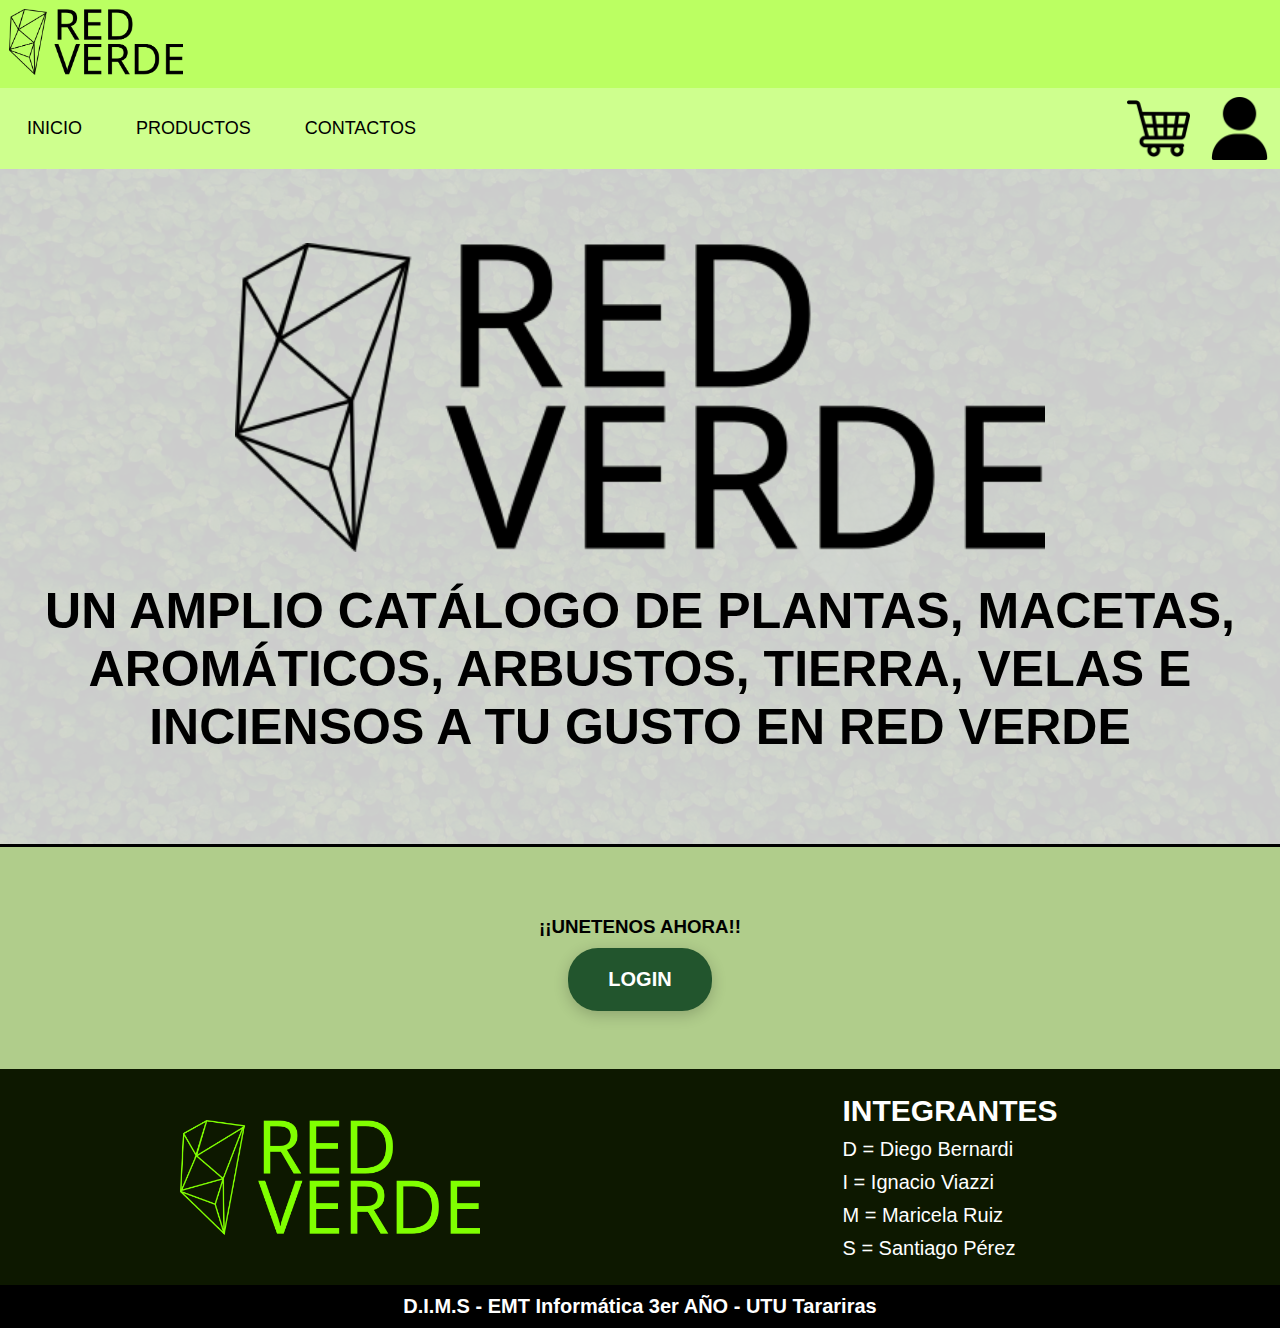
==== commit 3b1afed8: "." ====
--- a/FrontEnd/Page/Cliente/PagInicial/index.html
+++ b/FrontEnd/Page/Cliente/PagInicial/index.html
@@ -34,14 +34,11 @@
     <main>
         <div class="cuerpoArriba">
             <img src="../../../assets/Logo/RedVerde.png" alt="LogoRedVerdeOscuro">
-            <h1>DIMS TE HA DADO ACCESO AL PROYECTO RED VERDE</h1>
-            <p>
-                ASEGÚRESE DE ACTUAR BAJO LAS ÓRDENES DEL EQUIPO DIMS 
-                PARA MANTENER SATISFACTORIA LA EXPERIENCIA DE LOS USUARIOS, POR FAVOR
-            </p>
+            <h1>UN AMPLIO CATÁLOGO DE PLANTAS, MACETAS, AROMÁTICOS, ARBUSTOS, TIERRA, VELAS E INCIENSOS A TU GUSTO EN RED VERDE</h1>
         </div>
 
         <div class="cuerpoAbajo">
+            <h3>¡¡UNETENOS AHORA!!</h3>
             <a href="../Login/login.html">LOGIN</a>
         </div>
     </main>
--- a/FrontEnd/Page/Cliente/PagInicial/index.css
+++ b/FrontEnd/Page/Cliente/PagInicial/index.css
@@ -152,14 +152,20 @@
 /* ------------- CUERPO ABAJO ------------- */
 .cuerpoAbajo {
     display: flex;
-    justify-content: center;
-    align-items: center;
-    background-color: rgb(175, 205, 77);
+    flex-direction: column;
+    justify-content: center;
+    align-items: center;
+    background-color: rgb(176, 205, 139);
     padding: 30px;
     width: 100%;
     height: 25vh;
     text-align: center;
     border-top: 3px solid #000000;
+}
+
+.cuerpoAbajo h3{
+    font-family: arial;
+    margin: 10px;
 }
 
 .cuerpoAbajo a {
